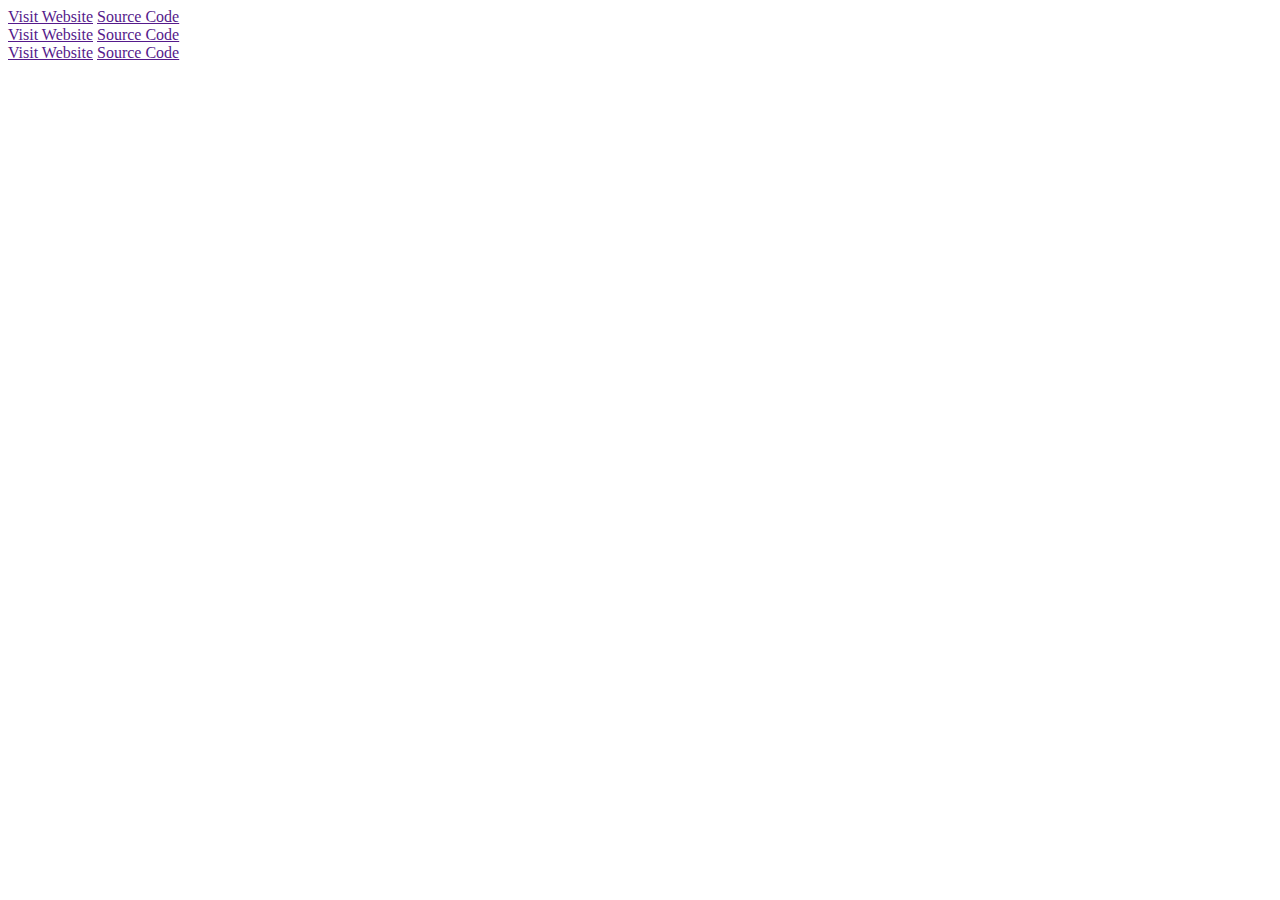
==== projects/projects.html @ 6c3f36a4 "finished landing page and add portfolio page" ====
<!DOCTYPE html>
<html lang="en">
<head>
    <meta charset="UTF-8">
    <meta http-equiv="X-UA-Compatible" content="IE=edge">
    <meta name="viewport" content="width=device-width, initial-scale=1.0">


    <link rel="stylesheet" href="styles.css">

     <!-- links for text fonts -->
     <link rel="preconnect" href="https://fonts.googleapis.com">
     <link rel="preconnect" href="https://fonts.gstatic.com" crossorigin>
     <link href="https://fonts.googleapis.com/css2?family=Markazi+Text:wght@400;500;600;700&family=Montserrat:wght@200&family=Playfair+Display:wght@500&display=swap" rel="stylesheet">
 

    <title>Mina N. TEZER</title>
</head>
<body>
    <main>
        <section>
            <article></article>
            <article>
                <article></article>
                <article>
                    <a href="">Visit Website</a>
                    <a href="">Source Code</a>
                </article>
            </article>
        </section>
        <section>
            <article></article>
            <article>
                <article></article>
                <article>
                    <a href="">Visit Website</a>
                    <a href="">Source Code</a>
                </article>
            </article>
        </section>
        <section>
            <article></article>
            <article>
                <article></article>
                <article>
                    <a href="">Visit Website</a>
                    <a href="">Source Code</a>
                </article>
            </article>
        </section>
    </main>
</body>
</html>
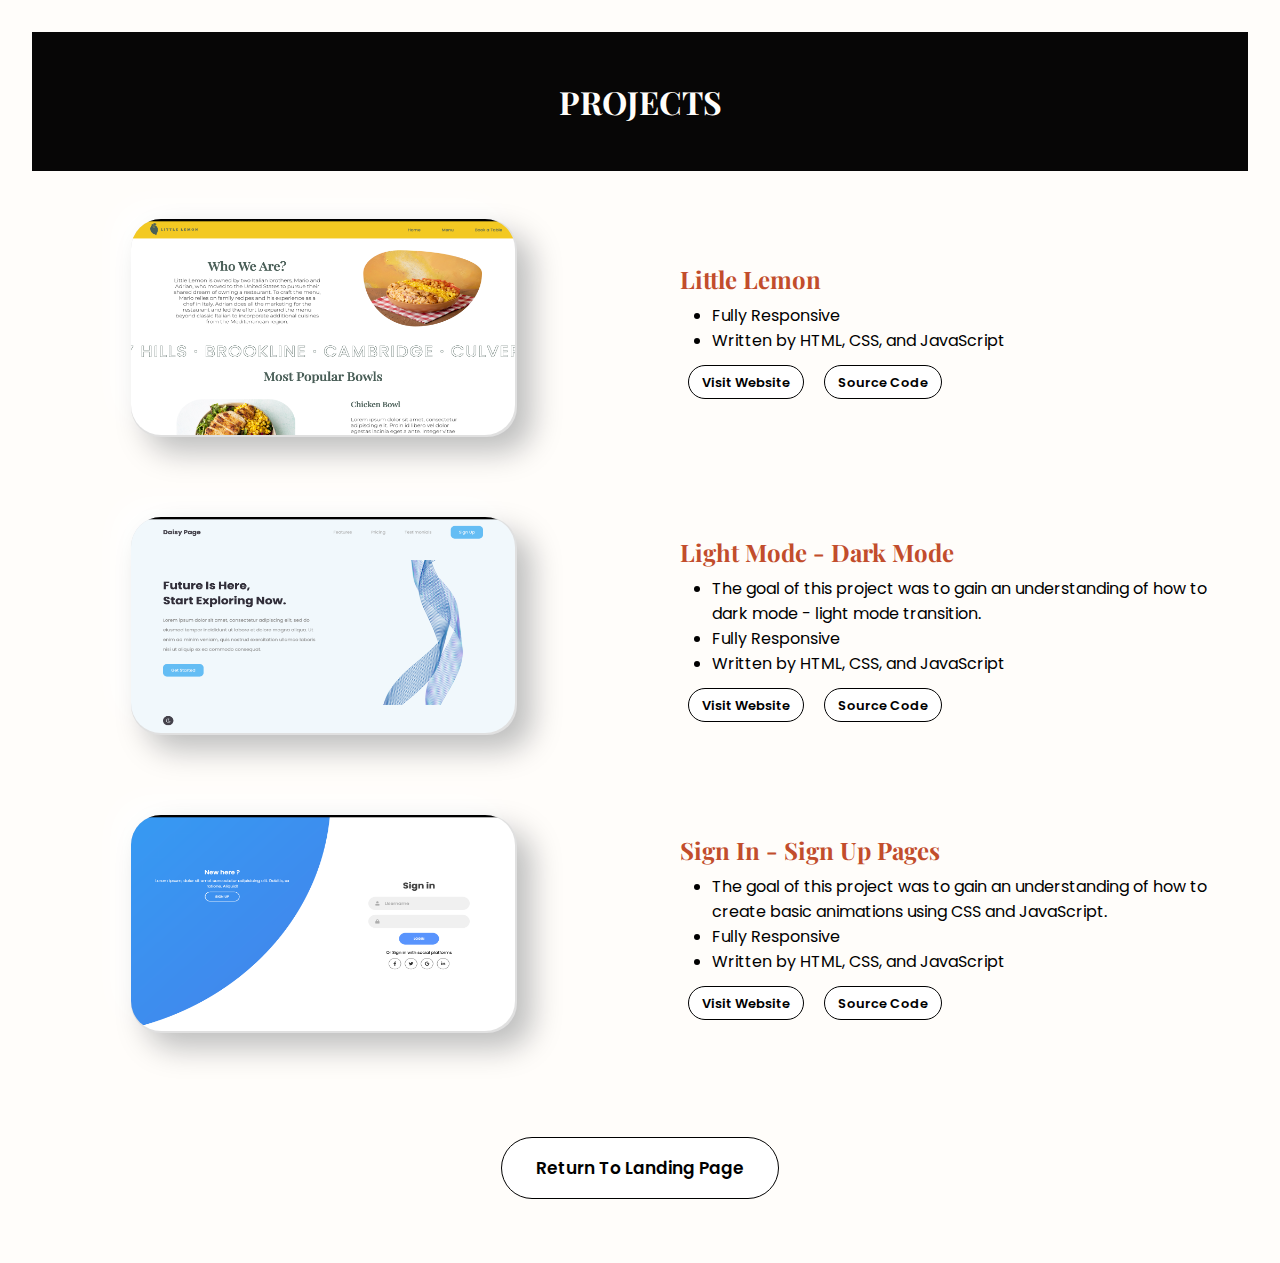
==== commit 5715d20d: "committing project page" ====
--- a/projects/projects.html
+++ b/projects/projects.html
@@ -6,7 +6,7 @@
     <meta name="viewport" content="width=device-width, initial-scale=1.0">
 
 
-    <link rel="stylesheet" href="styles.css">
+    <link rel="stylesheet" href="projects.css">
 
      <!-- links for text fonts -->
      <link rel="preconnect" href="https://fonts.googleapis.com">
@@ -18,36 +18,64 @@
 </head>
 <body>
     <main>
-        <section>
-            <article></article>
-            <article>
-                <article></article>
-                <article>
-                    <a href="">Visit Website</a>
-                    <a href="">Source Code</a>
+        <h1>PROJECTS</h1>
+        <div class="grid">
+                <article class="item1">
+                    <div class="card"><div class="lemon"></div></div>
                 </article>
-            </article>
-        </section>
-        <section>
-            <article></article>
-            <article>
-                <article></article>
-                <article>
-                    <a href="">Visit Website</a>
-                    <a href="">Source Code</a>
+                <article class="item2">
+                    <article class="text">
+                        <h2>Little Lemon</h2>
+                        <ul>
+                            <li>Fully Responsive</li>
+                            <li>Written by HTML, CSS, and JavaScript</li>
+                        </ul>
+                    </article>
+                    <article>
+                        <a href="http://minatezer.me/Restaurant_website/" class="button">Visit Website</a>
+                        <a href="https://github.com/Mimakk/Restaurant_website" class="button">Source Code</a>
+                    </article>
                 </article>
-            </article>
-        </section>
-        <section>
-            <article></article>
-            <article>
-                <article></article>
-                <article>
-                    <a href="">Visit Website</a>
-                    <a href="">Source Code</a>
+
+                <article class="item1">
+                    <div class="card"><div class="mode"></div></div>
                 </article>
-            </article>
-        </section>
+                <article class="item2">
+                    <article class="text">
+                        <h2>Light Mode - Dark Mode</h2>
+                        <ul>
+                            <li>The goal of this project was to gain an understanding of how to dark mode - light mode transition. </li>
+                            <li>Fully Responsive</li>
+                            <li>Written by HTML, CSS, and JavaScript</li>
+                        </ul>
+                    </article>
+                    <article>
+                        <a href="https://minatezer.me/darkmode-lightmode/" class="button">Visit Website</a>
+                        <a href="https://github.com/Mimakk/darkmode-lightmode" class="button">Source Code</a>
+                    </article>
+                </article>
+
+                <article class="item1">
+                    <div class="card"><div class="sign"></div></div>
+                </article>
+                <article class="item2">
+                    <article class="text">
+                        <h2>Sign In - Sign Up Pages</h2>
+                        <ul>
+                            <li>The goal of this project was to gain an understanding of how to create basic animations using CSS and JavaScript.</li>
+                            <li>Fully Responsive</li>
+                            <li>Written by HTML, CSS, and JavaScript</li>
+                        </ul>
+                    </article>
+                    <article>
+                        <a href="https://minatezer.me/signin-signup/" class="button">Visit Website</a>
+                        <a href="https://github.com/Mimakk/signin-signup" class="button">Source Code</a>
+                    </article>
+                </article>
+        </div>
+        <div class="return">
+            <a href="https://minatezer.me/" class="button landing">Return To Landing Page</a>
+        </div>
     </main>
 </body>
 </html>--- a/projects/projects.css
+++ b/projects/projects.css
@@ -0,0 +1,162 @@
+@import url('https://fonts.googleapis.com/css2?family=Poppins:wght@100;200;300;400;500;600;700;800;900&display=swap');
+
+:root {
+    --black: #070606 ;
+    --white: #FFFDFA;
+    --yellow: #ffc506;
+    --orange: #c24d2c;
+    --lightGray: #d9dad7;
+}
+
+
+*, 
+*::before, 
+*::after {
+    padding: 0;
+    margin: 0;
+    box-sizing: border-box;
+}
+
+html,
+body {
+    font-family:"Poppins", sans-serif;
+    height: 100%;
+    background-color: var(--white);
+}
+
+h1, h2, p {
+    font-family: 'Playfair Display', serif;
+}
+
+a {
+    text-decoration: none;
+}
+
+   /* --- PORTFOLIO --- */
+
+h1 {
+    display: flex;
+    justify-content: center;
+    align-items: center;
+    margin: 2rem;
+    padding: 3rem;
+    background-color: var(--black);
+    color: var(--white);
+}
+
+h2 {
+    color: var(--orange);
+    margin-bottom: 0.5rem;
+}
+
+li {
+    margin-left: 2rem;    
+}
+
+.grid {
+    display: grid;
+    grid-template-columns: 1fr 1fr;
+    grid-gap: 5rem;
+    align-items: center;
+    justify-items: center;
+    margin: 3rem;
+    padding-bottom: 3rem;
+}
+
+.item1 {
+    justify-self: center;
+  }
+  
+  .item2 {
+    justify-self: start;
+  }
+
+.card {
+    width: 386px;
+    height: 218px;
+    border-radius: 30px;
+    background: #e0e0e0;
+    box-shadow: 15px 15px 30px #bebebe,
+               -15px -15px 30px #ffffff;
+  }
+
+.lemon {
+    width: 384px;
+    height: 216px;
+    background: url("/projects/images/little-lemon/landing.png") no-repeat;
+    display: inline-block;
+    background-size: 384px 216px;
+    border-radius: 30px;
+}
+
+.lemon:hover {
+    background: url("/projects/images/little-lemon/menu.png") no-repeat;
+    background-size: 384px 216px;
+}
+
+.mode {
+    width: 384px;
+    height: 216px;
+    background: url("/projects/images/lightmode-darkmode/light.png") no-repeat;
+    display: inline-block;
+    background-size: 384px 216px;
+    border-radius: 30px;
+}
+.mode:hover {
+    background: url("/projects/images/lightmode-darkmode/dark.png") no-repeat;
+    background-size: 384px 216px;
+}
+
+.sign {
+    width: 384px;
+    height: 216px;
+    background: url("/projects/images/signin-signup/in.png") no-repeat;
+    display: inline-block;
+    background-size: 384px 216px;
+    border-radius: 30px;
+}
+.sign:hover {
+    background: url("/projects/images/signin-signup/up.png") no-repeat;
+    background-size: 384px 216px;
+}
+
+ul {
+    margin-bottom: 1rem;
+}
+
+.button {
+    background-color: white;
+    color: black;
+    border-radius: 10em;
+    font-size: 13px;
+    font-weight: 600;
+    padding: 0.5em 1em;
+    margin: 0.5rem;
+    cursor: pointer;
+    transition: all 0.3s ease-in-out;
+    border: 1px solid black;
+    box-shadow: 0 0 0 0 black;
+  }
+  
+  .button:hover {
+    transform: translateY(-4px) translateX(-2px);
+    box-shadow: 2px 5px 0 0 black;
+  }
+  
+  .button:active {
+    transform: translateY(2px) translateX(1px);
+    box-shadow: 0 0 0 0 black;
+  }
+
+.return {
+    display: flex;
+    justify-content: center;
+    align-items: center;
+}
+
+.landing {
+    display: flex;
+    font-size: 17px;
+    padding: 1em 2em;
+    margin-bottom: 4rem;
+}
